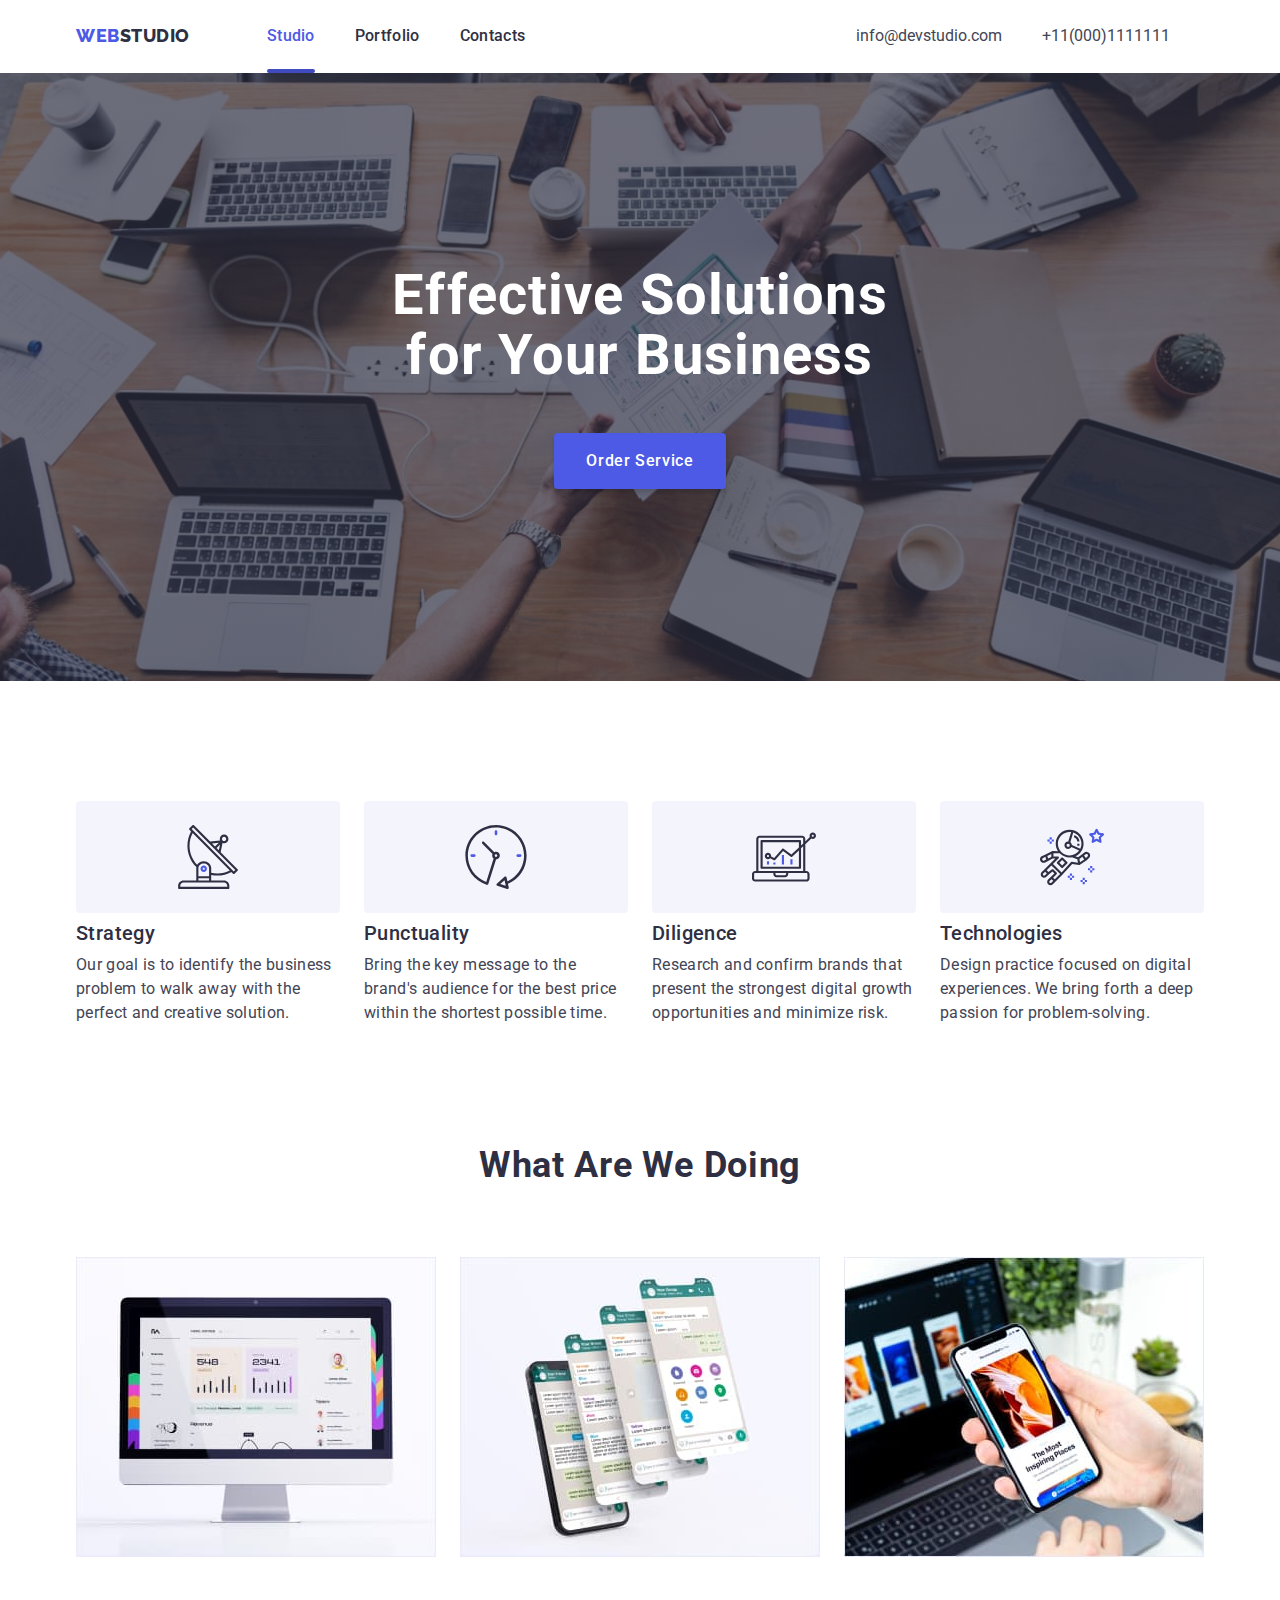
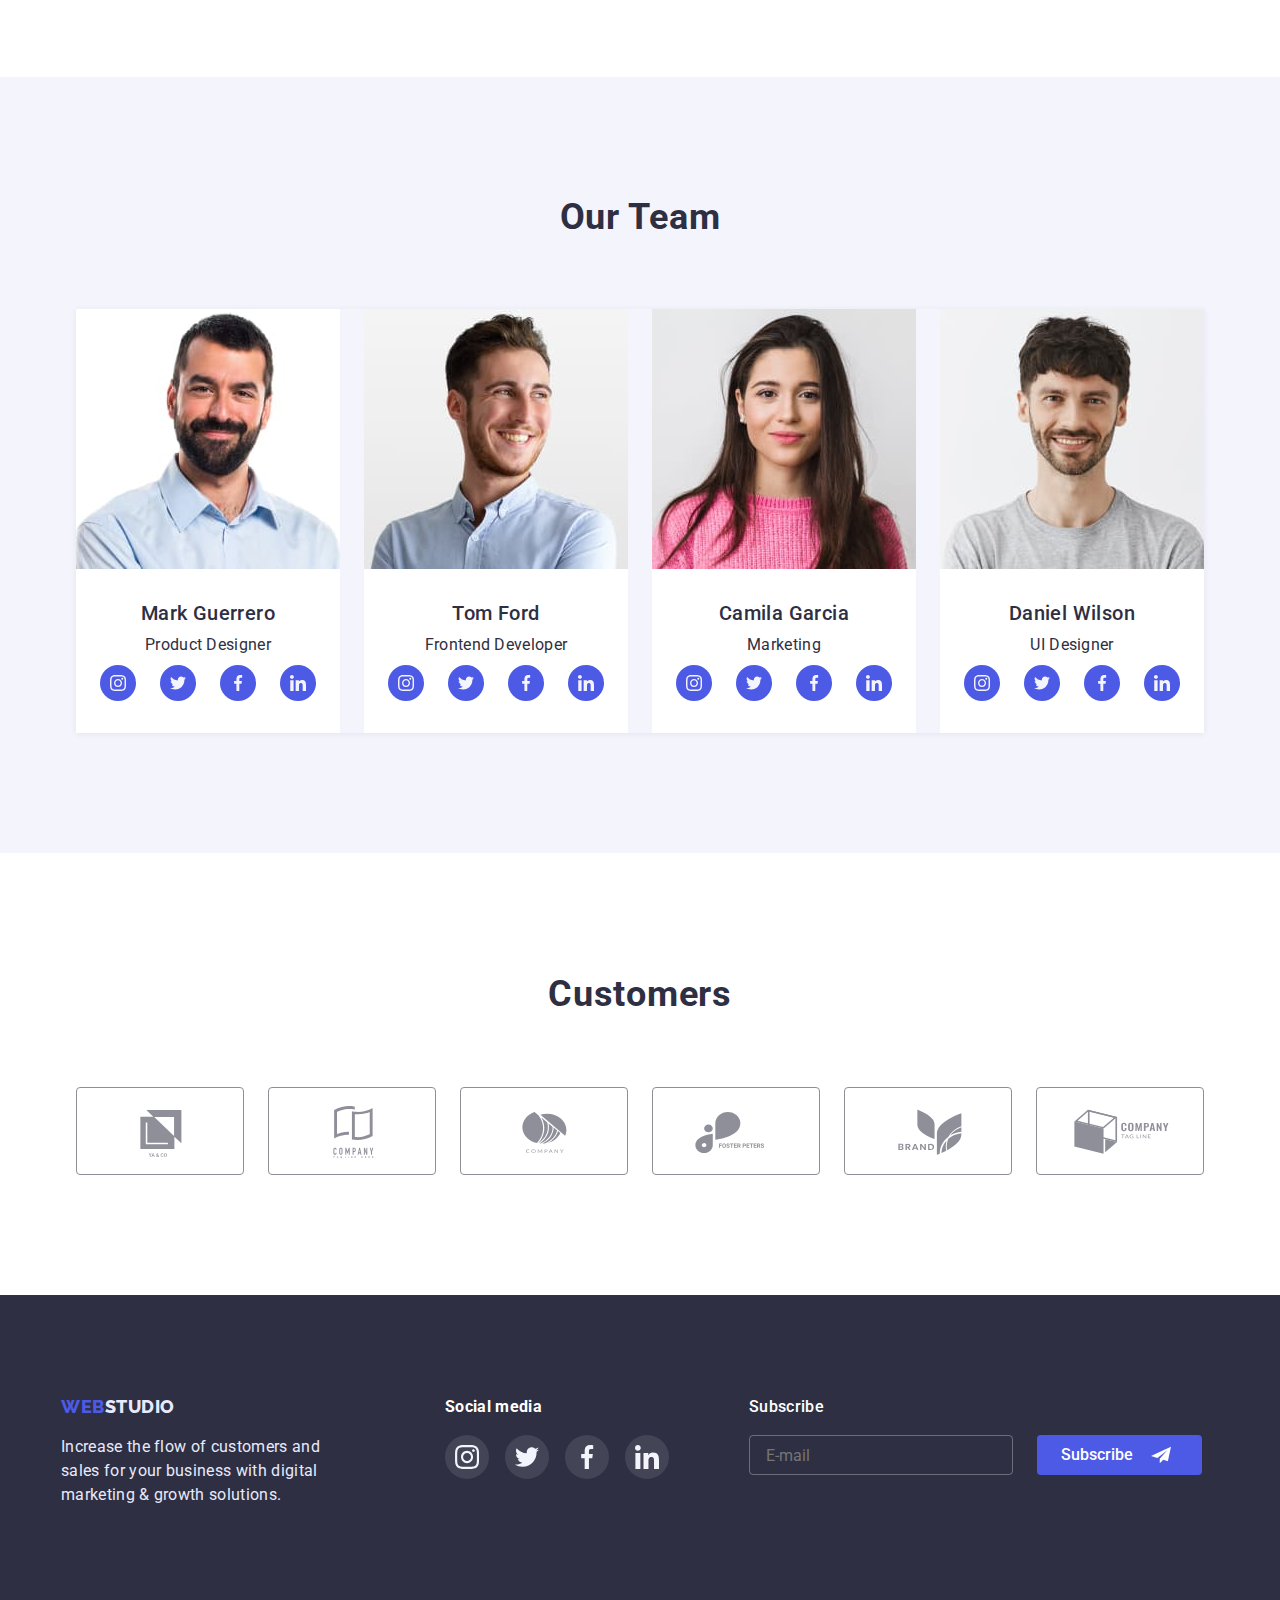
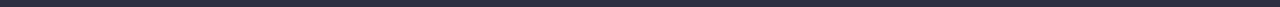
==== index.html @ 926c933f "Fixed repositories" ====
<!DOCTYPE html>
<html lang="en">
  <head>
    <meta charset="UTF-8" />
    <meta http-equiv="X-UA-Compatible" content="IE=edge" />
    <meta name="viewport" content="width=device-width, initial-scale=1.0" />
    <title>WebStudio</title>
    <link
      href="https://fonts.googleapis.com/css2?family=Raleway:wght@800&family=Roboto:wght@400;500;700;900&display=swap"
      rel="stylesheet"
    />
    <link
      rel="stylesheet"
      href="https://cdn.jsdelivr.net/npm/modern-normalize@1.1.0/modern-normalize.min.css"
    />
    <link rel="stylesheet" href="./css/style.css" />
  </head>
  <body class="body">
    <header class="header">
      <div class="container header-container">
        <a class="logo link" href="./index.html"
          >WEB<span class="logo-dark">STUDIO</span></a
        >
        <nav class="nav">
          <ul class="nav-list list">
            <li class="nav-item current-page">
              <a class="nav-link link" href="./index.html">Studio</a>
            </li>
            <li class="nav-item">
              <a class="nav-link link" href="./portfolio.html">Portfolio</a>
            </li>
            <li class="nav-item">
              <a class="nav-link link" href="#">Contacts</a>
            </li>
          </ul>
        </nav>
        <ul class="contact-list list">
          <li class="contact-item">
            <a class="contact-link link" href="mailto:info@devstudio.com"
              >info@devstudio.com</a
            >
          </li>
          <li class="contact-item">
            <a class="contact-link link" href="tel:+11(000)1111111"
              >+11(000)1111111</a
            >
          </li>
        </ul>
      </div>
    </header>
    <main>
      <div class="backdrop is-hidden" data-modal>
        <div class="modal-window">
          <button class="modal-window-close" data-modal-close>
            <svg class="close-icon" width="8px" height="8px">
              <use href="./images/icons.svg#icon-close"></use>
            </svg>
          </button>
          <p class="modal-title">
            Leave your contacts and we will call you back
          </p>
          <form class="modal-form">
            <label class="modal-label"
              >Name<input type="text" name="name" class="modal-input" /><svg
                class="form-icon"
                width="18px"
                height="18px"
              >
                <use href="./images/icons.svg#icon-person"></use>
              </svg>
            </label>
            <label class="modal-label"
              >Phone<input type="phone" name="phone" class="modal-input" />
              <svg class="form-icon" width="18px" height="24px">
                <use href="./images/icons.svg#icon-phone"></use>
              </svg>
            </label>
            <label class="modal-label"
              >Email<input type="email" name="email" class="modal-input" />
              <svg class="form-icon" width="18px" height="24px">
                <use href="./images/icons.svg#icon-mail"></use></svg
            ></label>
            <label>
              Comment
              <textarea
                class="textarea"
                name="comment"
                rows="5"
                placeholder="Text input"
              ></textarea>
            </label>
            <div class="chebox-div">
              <input
                id="user-polisy"
                type="checkbox"
                name="user-polisy"
                class="visually-hidden modal-checbox"
              />
              <label for="user-policy" class="checbox-label">
                <span class="checkbox-icon-wrap">
                <svg class="checkbox-icon" width="16px" height="16px">
                  <use href="./images/icons.svg#icon-check"></use>
                </svg>
              </span>
              <span class="privacy-text">
              I accept the terms and conditions of the&nbsp;<a
              href=""
              class="privacy-link"
              target="_blank"
                  >Privacy Policy</a
                >
              </span>
              </label>
            </div>
            <button type="submit" class="modal-form-button">Send</button>
          </form>
        </div>
      </div>
      <section class="hero">
        <div class="container">
          <h1 class="hero-title">Effective Solutions for Your Business</h1>
          <button class="hero-button" type="button" data-modal-open>
            Order Service
          </button>
        </div>
      </section>
      <section class="features">
        <div class="container">
          <h2 class="features-title visually-hidden">Our features</h2>
          <ul class="features-list list">
            <li class="features-item">
              <div class="features-item-icon">
                <svg class="features-icon-icon" width="64px" height="64px">
                  <use href="./images/icons.svg#icon-antenna"></use>
                </svg>
              </div>
              <h3 class="features-description">Strategy</h3>
              <p class="features-text">
                Our goal is to identify the business problem to walk away with
                the perfect and creative solution.
              </p>
            </li>
            <li class="features-item">
              <div class="features-item-icon">
                <svg class="features-icon-icon" width="64px" height="64px">
                  <use href="./images/icons.svg#icon-clock"></use>
                </svg>
              </div>
              <h3 class="features-description">Punctuality</h3>
              <p class="features-text">
                Bring the key message to the brand's audience for the best price
                within the shortest possible time.
              </p>
            </li>
            <li class="features-item">
              <div class="features-item-icon">
                <svg class="features-icon-icon" width="64px" height="64px">
                  <use href="./images/icons.svg#icon-diagram"></use>
                </svg>
              </div>
              <h3 class="features-description">Diligence</h3>
              <p class="features-text">
                Research and confirm brands that present the strongest digital
                growth opportunities and minimize risk.
              </p>
            </li>
            <li class="features-item">
              <div class="features-item-icon">
                <svg class="features-icon-icon" width="64px" height="64px">
                  <use href="./images/icons.svg#icon-astronaut"></use>
                </svg>
              </div>
              <h3 class="features-description">Technologies</h3>
              <p class="features-text">
                Design practice focused on digital experiences. We bring forth a
                deep passion for problem-solving.
              </p>
            </li>
          </ul>
        </div>
      </section>
      <section class="todo">
        <div class="container">
          <h2 class="todo-title">What are we doing</h2>
          <ul class="todo-list list">
            <li class="todo-item">
              <img
                class="todo-img"
                src="./images/monitor.jpg"
                width="360"
                height="300"
                alt="monitor"
              />
            </li>
            <li class="todo-item">
              <img
                class="todo-img"
                src="./images/phone.jpg"
                width="360"
                height="300"
                alt="phone"
              />
            </li>
            <li class="todo-item">
              <img
                class="todo-img"
                src="./images/hand.jpg"
                width="360"
                height="300"
                alt="hand"
              />
            </li>
          </ul>
        </div>
      </section>
      <section class="team">
        <div class="container">
          <h2 class="team-title">Our Team</h2>
          <ul class="team-list list">
            <li class="team-item">
              <img
                class="team-img"
                src="./images/man.jpg"
                width="264"
                height="260"
                alt="man"
              />
              <div class="team-item-content">
                <h3 class="team-name">Mark Guerrero</h3>
                <p class="team-position">Product Designer</p>
                <ul class="team-soc-list list">
                  <li class="team-soc-item">
                    <a href="" class="team-soc-link link">
                      <svg class="team-soc-icon" width="16px" height="16px">
                        <use href="./images/icons.svg#icon-instagram"></use>
                      </svg>
                    </a>
                  </li>
                  <li class="team-soc-item">
                    <a href="" class="team-soc-link link">
                      <svg class="team-soc-icon" width="16px" height="16px">
                        <use href="./images/icons.svg#icon-twitter"></use>
                      </svg>
                    </a>
                  </li>
                  <li class="team-soc-item">
                    <a href="" class="team-soc-link link">
                      <svg class="team-soc-icon" width="16px" height="16px">
                        <use href="./images/icons.svg#icon-facebook"></use>
                      </svg>
                    </a>
                  </li>
                  <li class="team-soc-item">
                    <a href="" class="team-soc-link link">
                      <svg class="team-soc-icon" width="16px" height="16px">
                        <use href="./images/icons.svg#icon-linkedin"></use>
                      </svg>
                    </a>
                  </li>
                </ul>
              </div>
            </li>
            <li class="team-item">
              <img
                class="team-img"
                src="./images/happyman.jpg"
                width="264"
                height="260"
                alt="happyman"
              />
              <div class="team-item-content">
                <h3 class="team-name">Tom Ford</h3>
                <p class="team-position">Frontend Developer</p>
                <ul class="team-soc-list list">
                  <li class="team-soc-item">
                    <a href="" class="team-soc-link link">
                      <svg class="team-soc-icon" width="16px" height="16px">
                        <use href="./images/icons.svg#icon-instagram"></use>
                      </svg>
                    </a>
                  </li>
                  <li class="team-soc-item">
                    <a href="" class="team-soc-link link">
                      <svg class="team-soc-icon" width="16px" height="16px">
                        <use href="./images/icons.svg#icon-twitter"></use>
                      </svg>
                    </a>
                  </li>
                  <li class="team-soc-item">
                    <a href="" class="team-soc-link link">
                      <svg class="team-soc-icon" width="16px" height="16px">
                        <use href="./images/icons.svg#icon-facebook"></use>
                      </svg>
                    </a>
                  </li>
                  <li class="team-soc-item">
                    <a href="" class="team-soc-link link">
                      <svg class="team-soc-icon" width="16px" height="16px">
                        <use href="./images/icons.svg#icon-linkedin"></use>
                      </svg>
                    </a>
                  </li>
                </ul>
              </div>
            </li>
            <li class="team-item">
              <img
                class="team-img"
                src="./images/woman.jpg"
                width="264"
                height="260"
                alt="happyman"
              />
              <div class="team-item-content">
                <h3 class="team-name">Camila Garcia</h3>
                <p class="team-position">Marketing</p>
                <ul class="team-soc-list list">
                  <li class="team-soc-item">
                    <a href="" class="team-soc-link link">
                      <svg class="team-soc-icon" width="16px" height="16px">
                        <use href="./images/icons.svg#icon-instagram"></use>
                      </svg>
                    </a>
                  </li>
                  <li class="team-soc-item">
                    <a href="" class="team-soc-link link">
                      <svg class="team-soc-icon" width="16px" height="16px">
                        <use href="./images/icons.svg#icon-twitter"></use>
                      </svg>
                    </a>
                  </li>
                  <li class="team-soc-item">
                    <a href="" class="team-soc-link link">
                      <svg class="team-soc-icon" width="16px" height="16px">
                        <use href="./images/icons.svg#icon-facebook"></use>
                      </svg>
                    </a>
                  </li>
                  <li class="team-soc-item">
                    <a href="" class="team-soc-link link">
                      <svg class="team-soc-icon" width="16px" height="16px">
                        <use href="./images/icons.svg#icon-linkedin"></use>
                      </svg>
                    </a>
                  </li>
                </ul>
              </div>
            </li>
            <li class="team-item">
              <img
                class="team-img"
                src="./images/smileman.jpg"
                width="264"
                height="260"
                alt="smileman"
              />
              <div class="team-item-content">
                <h3 class="team-name">Daniel Wilson</h3>
                <p class="team-position">UI Designer</p>
                <ul class="team-soc-list list">
                  <li class="team-soc-item">
                    <a href="" class="team-soc-link link">
                      <svg class="team-soc-icon" width="16px" height="16px">
                        <use href="./images/icons.svg#icon-instagram"></use>
                      </svg>
                    </a>
                  </li>
                  <li class="team-soc-item">
                    <a href="" class="team-soc-link link">
                      <svg class="team-soc-icon" width="16px" height="16px">
                        <use href="./images/icons.svg#icon-twitter"></use>
                      </svg>
                    </a>
                  </li>
                  <li class="team-soc-item">
                    <a href="" class="team-soc-link link">
                      <svg class="team-soc-icon" width="16px" height="16px">
                        <use href="./images/icons.svg#icon-facebook"></use>
                      </svg>
                    </a>
                  </li>
                  <li class="team-soc-item">
                    <a href="" class="team-soc-link link">
                      <svg class="team-soc-icon" width="16px" height="16px">
                        <use href="./images/icons.svg#icon-linkedin"></use>
                      </svg>
                    </a>
                  </li>
                </ul>
              </div>
            </li>
          </ul>
        </div>
      </section>
      <section class="customers">
        <div class="container">
          <h2 class="customers-section-title">Customers</h2>
          <ul class="customers-list list">
            <li class="customers-item">
              <a href="" class="customers-link link">
                <svg class="customers-icon" width="104" height="56">
                  <use href="./images/icons.svg#icon-logo"></use>
                </svg>
              </a>
            </li>
            <li class="customers-item">
              <a href="" class="customers-link link">
                <svg class="customers-icon" width="104" height="56">
                  <use href="./images/icons.svg#icon-logo2"></use>
                </svg>
              </a>
            </li>
            <li class="customers-item">
              <a href="" class="customers-link link">
                <svg class="customers-icon" width="104" height="56">
                  <use href="./images/icons.svg#icon-logo3"></use>
                </svg>
              </a>
            </li>
            <li class="customers-item">
              <a href="" class="customers-link link">
                <svg class="customers-icon" width="104" height="56">
                  <use href="./images/icons.svg#icon-logo4"></use>
                </svg>
              </a>
            </li>
            <li class="customers-item">
              <a href="" class="customers-link link">
                <svg class="customers-icon" width="104" height="56">
                  <use href="./images/icons.svg#icon-logo5"></use>
                </svg>
              </a>
            </li>
            <li class="customers-item">
              <a href="" class="customers-link link">
                <svg class="customers-icon" width="104" height="56">
                  <use href="./images/icons.svg#icon-logo6"></use>
                </svg>
              </a>
            </li>
          </ul>
        </div>
      </section>
    </main>
    <footer class="footer">
      <div class="footer-section container">
        <div class="footer-logo">
          <a class="logo-footer link" href="./index.html"
            >WEB<span class="footer-logo">STUDIO</span></a
          >
          <p class="footer-text">
            Increase the flow of customers and sales for your business with
            digital marketing & growth solutions.
          </p>
        </div>
        <div class="footer-soc-div">
          <p class="footer-soc-text">Social media</p>
          <ul class="footer-soc-list list">
            <li class="footer-soc-item">
              <a href="" class="footer-soc-link link">
                <svg class="footer-soc-icon" width="24px" height="24px">
                  <use href="./images/icons.svg#icon-instagram"></use>
                </svg>
              </a>
            </li>
            <li class="footer-soc-item">
              <a href="" class="footer-soc-link link">
                <svg class="footer-soc-icon" width="24px" height="24px">
                  <use href="./images/icons.svg#icon-twitter"></use>
                </svg>
              </a>
            </li>
            <li class="footer-soc-item">
              <a href="" class="footer-soc-link link">
                <svg class="footer-soc-icon" width="24px" height="24px">
                  <use href="./images/icons.svg#icon-facebook"></use>
                </svg>
              </a>
            </li>
            <li class="footer-soc-item">
              <a href="" class="footer-soc-link link">
                <svg class="footer-soc-icon" width="24px" height="24px">
                  <use href="./images/icons.svg#icon-linkedin"></use>
                </svg>
              </a>
            </li>
          </ul>
        </div>
        <div>
          <p class="footer-modal-title">Subscribe</p>
          <form class="footer-form">
            <input type="text" class="footer-input" placeholder="E-mail" />
            <button type="submit" class="footer-button">
              <span>Subscribe</span
              ><svg class="footer-button-icon" width="24px" height="20px">
                <use href="./images/icons.svg#icon-send"></use>
              </svg>
            </button>
          </form>
        </div>
      </div>
    </footer>
    <script src="modal.js"></script>
  </body>
</html>
---- css/style.css ----
:root {
  --primary-text-color: #2e2f42;
  --secondary-text-color: #434455;
  --white-color: #fff;
  --logo-color: #4d5ae5;
  --second-img-color: #f4f4fd;
  --footer-text-color: #e7e9fc;
  --link-color: #434455;
  --background-light-color: #e5e5e5;
}
body {
  font-family: "Roboto", sans-serif;
  color: var(--primary-text-color);
  background-color: var(--white-color);
}
h1,
h2,
h3,
h4,
h5,
h6,
p {
  margin: 0;
}
ul,
ol {
  margin: 0;
  padding: 0;
}
img {
  display: block;
  max-width: 100%;
  height: auto;
}
.is-hidden {
  visibility: hidden;
  opacity: 0;
  pointer-events: none;
}
.backdrop {
  position: fixed;
  left: 0;
  top: 0;
  width: 100vw;
  height: 100vh;
  background-color: rgba(46, 47, 66, 0.4);
  opacity: 1;
  transition: opacity 250ms cubic-bezier(0.4, 0, 0.2, 1);
}
.backdrop.is-hidden {
  opacity: 0;
  pointer-events: none;
  visibility: hidden;
}
.modal-window {
  position: fixed;
  top: 50%;
  left: 50%;
  transform: translate(-50%, -50%);
  width: 408px;
  height: 584px;
  background-color: #fcfcfc;
  box-shadow: 0px 1px 1px rgba(0, 0, 0, 0.14), 0px 1px 3px rgba(0, 0, 0, 0.12),
    0px 2px 1px rgba(0, 0, 0, 0.2);
  border-radius: 4px;
  transition: color 250ms cubic-bezier(0.4, 0, 0.2, 1);
  padding: 72px 24px 24px 24px;
}

.modal-window-close {
  position: absolute;
  right: 24px;
  top: 24px;
  display: flex;
  justify-content: center;
  align-items: center;
  width: 24px;
  height: 24px;
  fill: black;
  background-color: #e7e9fc;
  border: 1px solid rgba(0, 0, 0, 0.1);
  border-radius: 50%;
  cursor: pointer;
  transition: color 250ms cubic-bezier(0.4, 0, 0.2, 1);
}
.modal-window-close:hover {
  fill: var(--white-color);
  background-color: var(--logo-color);
}
.modal-window-close:focus {
  fill: var(--white-color);
}
.modal-title {
  font-family: Roboto;
  font-size: 16px;
  font-weight: 500;
  line-height: 24px;
  letter-spacing: 0.02em;
  text-align: center;
  color: var(--primary-text-color);
  margin-bottom: 14px;
}
.modal-input {
  width: 360px;
  height: 40px;
  border: 1px solid rgba(33, 33, 33, 0.2);
  border-radius: 4px;
  text-align: center;
  margin-top: 4px;
  margin-bottom: 8px;
}
.modal-input:hover {
  border: 1px solid rgba(77, 90, 229, 1);
}
.modal-label {
  display: block;
  position: relative;
  font-size: 12px;
 
}
.modal-label:hover {
  fill: rgba(77, 90, 229, 1);
}
.modal-label:focus {
  fill: rgba(77, 90, 229,1);
}
.form-icon {
  position: absolute;
  left: 14px;
  top: calc(50% + 4px);
  transform: translateY(-50%);
}
.textarea {
  resize: none;
  width: 360px;
  height: 120px;
  border-radius: 4px;
  border-color: rgba(33, 33, 33, 0.2);
  margin-top: 4px;
  margin-bottom: 16px;

}
.chebox-div {
  display: flex;
  align-items: center;
  gap:6px;
  margin-bottom: 24px;
}
.visually-hidden {
}
.modal-checbox {
}
.checbox-label {
  display: flex;
  align-items: center;
  gap: 8px;
}
.chebox-div:checked + .modal-label .check-icon{
  opacity: 1;
}
.checkbox-icon-wrap {
  position: relative;
  min-width: 16px;
  height: 16px;
  display: inline-block;
  border: 1.25px solid #2e2f42;
  border-radius: 2px;
}
.checkbox-icon {
  position: absolute;
  top: 50%;
  left: 50%;
  transform: translate(-50%, -50%);
  cursor: pointer;
  opacity: 0;
  transition: opacity 250ms cubic-bezier(0.4, 0, 0.2, 1);
}
.privacy-text {
  font-size: 12px;
  line-height: 1.33;
  letter-spacing: 0.04em;
  color: #757575;
}
.privacy-link {
}
.modal-form-button {
  font-family: Roboto;
  font-size: 16px;
  font-weight: 500;
  line-height: 24px;
  letter-spacing: 0.04em;
  text-align: center;
  color: rgba(255, 255, 255, 1);
  width: 169px;
  height: 56px;
  background-color: rgba(77, 90, 229, 1);
  margin: 0 auto;
  display: block;
  border: none;
  border-radius: 4px;
}
.container {
  width: 1158px;
  padding-left: 15px;
  padding-right: 15px;
  margin: 0 auto;
}
.header-container {
  display: flex;
}
.link {
  text-decoration: none;
}
.link:focus {
  color: var(--logo-color);
}
.portfolio-button:focus {
  color: var(--logo-color);
}
.list {
  list-style: none;
}
.header {
  color: var(--primary-text-color);
  background-color: var(--white-color);
  border-bottom: 1px solid var(--white-color);
  box-shadow: 0px 2px 1px rgba(46, 47, 66, 0.08),
    0px 1px 1px rgba(46, 47, 66, 0.16), 0px 1px 6px rgba(46, 47, 66, 0.08);
}
.header li:not(:last-child) {
  margin-right: 40px;
}
.logo {
  font-family: "Raleway", sans-serif;
  font-weight: 800;
  font-size: 18px;
  line-height: calc(24 / 18);
  letter-spacing: 0.03em;
  color: var(--logo-color);
  margin-right: 77px;
  display: flex;
  padding-top: 24px;
  padding-bottom: 24px;
}
.logo-dark {
  color: var(--primary-text-color);
}
.nav {
  margin-right: 331px;
}
.nav-list {
  display: flex;
}
.list {
  padding: 0;
  margin: 0;
}
.nav-item {
  position: relative;
}
.nav-item :hover,
.nav-item :focus {
  color: var(--logo-color);
}
.current-page .nav-link {
  color: var(--logo-color);
}
.current-page::after {
  content: "";
  position: absolute;
  bottom: -1px;
  width: 100%;
  height: 4px;
  background-color: #404bbf;
  border-radius: 2px;
}
.nav-link {
  font-weight: 500;
  font-size: 16px;
  line-height: calc(24 / 16);
  letter-spacing: 0.02em;
  color: var(--primary-text-color);
  display: flex;
  padding-bottom: 24px;
  padding-top: 24px;
  transition: color 250ms cubic-bezier(0.4, 0, 0.2, 1);
}
.contact-list {
  display: flex;
}
.contact-item {
}
.contact-link {
  font-size: 16px;
  line-height: calc(24 / 16);
  color: var(--secondary-text-color);
  display: block;
  padding-top: 24px;
  padding-bottom: 24px;
  transition: color 250ms cubic-bezier(0.4, 0, 0.2, 1);
}
.contact-link:hover,
.contact-link:focus {
  color: var(--logo-color);
  transition: color 250ms cubic-bezier(0.4, 0, 0.2, 1);
}
.hero {
  max-width: 1440px;
  margin-left: auto;
  margin-right: auto;
  background-image: linear-gradient(
      to right,
      rgba(46, 47, 66, 0.7),
      rgba(46, 47, 66, 0.7)
    ),
    url(../images/people-office.jpg);
  background-repeat: no-repeat;
  background-position: center;
  background-size: cover;
  text-align: center;
  padding-top: 192px;
  padding-bottom: 192px;
}
.hero-title {
  font-weight: 700;
  width: 507px;
  font-size: 56px;
  line-height: calc(60 / 56);
  letter-spacing: 0.02em;
  color: var(--white-color);
  margin: 0 auto 48px;
}
.hero-button {
  font-family: "Roboto";
  font-style: normal;
  font-weight: 500;
  font-size: 16px;
  line-height: calc(24 / 16);
  letter-spacing: 0.04em;
  color: var(--white-color);
  background-color: var(--logo-color);
  border: none;
  cursor: pointer;
  border-radius: 4px;
  padding: 16px 32px;
  display: inline-block;
  box-shadow: 0px 4px 4px 0px rgba(0, 0, 0, 0.15);
  transition: background-color 250ms cubic-bezier(0.4, 0, 0.2, 1);
}
.hero-button:hover {
  background-color: #404bbf;
  box-shadow: 0px 4px 4px 0px rgba(0, 0, 0, 0.15);
}
.hero-button:focus {
  background-color: #404bbf;
  box-shadow: 0px 4px 4px 0px rgba(0, 0, 0, 0.15);
}
.features {
  color: var(--white-color);
  padding-bottom: 120px;
  padding-top: 120px;
}
.features-title {
  color: var(--primary-text-color);
}

.features-list {
  display: flex;
}
.features-list li:not(:last-child) {
  margin-right: 24px;
}
.features-item {
  color: var(--second-img-color);
  width: 264px;
}
.features-item-icon {
  height: 112px;
  display: flex;
  justify-content: center;
  align-items: center;
  margin-bottom: 8px;
  border-radius: 4px;
  background: #f4f4fd;
}
.features-description {
  font-weight: 500;
  font-size: 20px;
  line-height: calc(24 / 20);
  letter-spacing: 0.02em;
  color: var(--primary-text-color);
  margin-top: 0;
  margin-bottom: 8px;
}
.features-text {
  font-size: 16px;
  line-height: calc(24 / 16);
  letter-spacing: 0.02em;
  color: var(--secondary-text-color);
}
.todo {
  color: var(--second-img-color);
  padding-bottom: 120px;
}
.todo-title {
  font-weight: 700;
  font-size: 36px;
  line-height: calc(40 / 36);
  letter-spacing: 0.02em;
  text-transform: capitalize;
  color: var(--primary-text-color);
  text-align: center;
  margin-bottom: 72px;
}
.todo-list {
  display: flex;
  justify-content: space-between;
}
.todo-item {
}
.todo-img {
}
.team {
  background-color: var(--second-img-color);
  padding: 120px 0;
}
.team-title {
  font-size: 36px;
  font-weight: 700;
  line-height: calc(40 / 36);
  text-align: center;
  letter-spacing: 0.02em;
  text-transform: capitalize;
  color: var(--primary-text-color);
  margin-bottom: 72px;
}
.team-item-content {
  padding: 32px 16px;
  flex-direction: column;
  text-align: center;
}
.team-list {
  display: flex;
  justify-content: space-between;
  box-shadow: 0px 2px 1px 0px rgba(46, 47, 66, 0.08);
  box-shadow: 0px 1px 1px 0px rgba(46, 47, 66, 0.16);
  box-shadow: 0px 1px 6px 0px rgba(46, 47, 66, 0.08);
}
.team-item {
  background-color: var(--white-color);
}
.team-img {
}
.team-name {
  font-weight: 500;
  font-size: 20px;
  line-height: calc(24 / 20);
  letter-spacing: 0.02em;
  margin-bottom: 8px;
}
.team-position {
  font-size: 16px;
  line-height: calc(24 / 16);
  letter-spacing: 0.02em;
  margin-bottom: 8px;
}
.team-soc-list {
  display: flex;
  justify-content: center;
  gap: 24px;
}
.team-soc-list:not(:last-child) {
  margin-right: var(--card-set-gap);
}
.team-soc-item {
  height: 36px;
  width: 36px;
}
.team-soc-link {
  width: 100%;
  height: 100%;
  border-radius: 50%;
  display: flex;
  align-items: center;
  justify-content: center;
  background-color: #4d5ae5;
  transition: background-color 250ms cubic-bezier(0.4, 0, 0.2, 1);
}
.team-soc-link:hover,
.team-soc-link:focus {
  background-color: #404bbf;
}
.team-soc-icon {
  fill: #f4f4fd;
}
.customers {
  padding-top: 120px;
  padding-bottom: 120px;
}
.customers-section-title {
  font-family: Roboto;
  font-size: 36px;
  font-weight: 700;
  line-height: 42px;
  letter-spacing: 0.02em;
  text-align: center;
  margin-bottom: 72px;
  text-transform: capitalize;
}
.customers-list {
  display: flex;
  gap: 24px;
}
.customers-item {
  width: calc((100%-120px) / 6);
  height: 88px;
}
.customers-link {
  display: flex;
  justify-content: center;
  align-items: center;
  width: 168px;
  height: 88px;
  border: 1px solid #8e8f99;
  border-radius: 4px;
  fill: #8e8f99;
  transition: border-color 250ms cubic-bezier(0.4, 0, 0.2, 1),
    fill 250ms cubic-bezier(0.4, 0, 0.2, 1);
}
.customers-link:hover,
.customers-link:focus {
  fill: var(--logo-color);
  border-color: var(--logo-color);
}
.customers-icon {
}

.portfolio {
  padding-top: 96px;
  padding-bottom: 120px;
}
.portfolio-title {
}
.portfolio-list {
  display: flex;
  justify-content: center;
  margin-bottom: 72px;
  gap: 24px;
}
.portfolio-item {
}
.portfolio-button {
  font-weight: 500;
  font-family: inherit;
  font-size: 16px;
  line-height: calc(24 / 16);
  text-align: center;
  letter-spacing: 0.04em;
  color: var(--logo-color);
  padding: 12px 24px;
  background: var(--second-img-color);
  border: 1px solid #e7e9fc;
  border-radius: 4px;
  cursor: pointer;
  transition: background-color 250ms cubic-bezier(0.4, 0, 0.2, 1),
    color 250ms cubic-bezier(0.4, 0, 0.2, 1),
    border-color 250ms cubic-bezier(0.4, 0, 0.2, 1),
    box-shadow 250ms cubic-bezier(0.4, 0, 0.2, 1);
}
.portfolio-button:hover,
.portfolio-button:focus {
  color: var(--second-img-color);
  background-color: var(--logo-color);
  border-color: transparent;
  box-shadow: 0px 3px 1px rgba(0, 0, 0, 0.1), 0px 2px 1px rgba(0, 0, 0, 0.08),
    0px 2px 2px rgba(0, 0, 0, 0.12);
}
.cards-list {
  display: flex;
  flex-wrap: wrap;
  row-gap: 48px;
  column-gap: 24px;
}
.cards-item {
  border-top: 0;
  transition: box-shadow 250ms cubic-bezier(0.4, 0, 0.2, 1);
}
.cards-item:hover {
  box-shadow: 0px 2px 6px 0px rgba(46, 47, 66, 0.16);
}
.cards-link {
  display: block;
  box-shadow: 0px 1px 6px rgba(46, 47, 66, 0.08);
  transition: box-shadow 250ms cubic-bezier(0.4, 0, 0.2, 1);
}
.cards-link:hover, .cards-link:focus {
  box-shadow: 0px 1px 6px rgba(46, 47, 66, 0.08),
    0px 1px 1px rgba(46, 47, 66, 0.16), 0px 2px 1px rgba(46, 47, 66, 0.08);
}

.cards-img-container {
  position: relative;
  overflow: hidden;
}
.cards-img-overlay {
  font-family: Roboto;
  font-size: 16px;
  font-weight: 400;
  line-height: 24px;
  letter-spacing: 0.02em;
  text-align: left;
  position: absolute;
  height: 100%;
  padding: 40px 32px;
  left: 0;
  transform: translateY(0);
  background-color: #4d5ae5;
  transition: transform 250ms cubic-bezier(0.4, 0, 0.2, 1);
}
.cards-link:hover .cards-img-overlay {
  transform: translateY(-100%);
}
.cards-link:focus .cards-img-overlay {
  transform: translateY(-100%);
}

.cards-img-overlay p {
  color: var(--second-img-color);
}
.cards-item-content {
  padding: 32px 16px;
  border: 0.5px solid #f4f4fd;
}
.cards-img {
  max-height: 300px;
}
.cards-header {
  font-weight: 700;
  font-size: 20px;
  line-height: calc(24 / 20);
  letter-spacing: 0.02em;
  color: var(--primary-text-color);
  margin-bottom: 8px;
}
.cards-text {
  color: var(--link-color);
  font-size: 16px;
  line-height: calc(24 / 16);
  letter-spacing: 0.02em;
}
.footer {
  background-color: var(--primary-text-color);
}
.footer-section {
  display: flex;
  padding: 100px 0;
}
.logo-footer {
  font-family: "Raleway", sans-serif;
  font-weight: 800;
  font-size: 18px;
  line-height: calc(24 / 18);
  letter-spacing: 0.03em;
  color: var(--logo-color);
}
.footer-logo {
  margin-right: 120px;
  color: var(--footer-text-color);
}
.footer-text {
  font-size: 16px;
  line-height: calc(24 / 16);
  letter-spacing: 0.02em;
  color: var(--footer-text-color);
  width: 264px;
  margin-top: 16px;
}
.footer-soc-div {
  display: inline-block;
}
.footer-soc-div .footer-soc-div:not(:last-child) {
  margin-right: 16px;
}
.footer-soc-text {
  margin-bottom: 16px;
  font-size: 16px;
  font-weight: 700;
  line-height: 24px;
  letter-spacing: 0.02em;
  text-align: left;
  color: rgba(255, 255, 255, 1);
}
.footer-soc-list {
  display: flex;
  justify-content: center;
  gap: 16px;
  margin-right: 80px;

}
.footer-soc-icon {
  fill: #f4f4fd;
}
.footer-soc-item {
  width: 44px;
  height: 44px;
}
.footer-soc-link {
  width: 100%;
  height: 100%;
  background-color: rgba(255, 255, 255, 0.1);
  border-radius: 50%;
  display: flex;
  align-items: center;
  justify-content: center;
  transition: background-color 250ms cubic-bezier(0.4, 0, 0.2, 1);
}
.footer-soc-link:hover,
.footer-soc-link:focus {
  background-color: #31d0aa;
}
.footer-form {
  display: flex;
}
.footer-modal-title {
  font-family: Roboto;
  font-size: 16px;
  font-weight: 500;
  line-height: 24px;
  letter-spacing: 0.02em;
  text-align: left;
  color: rgba(255, 255, 255, 1);
  padding-bottom: 16px;
}
.footer-input {
  width: 264px;
  height: 40px;
  margin-right: 24px;
  padding: 8px 16px;
  background-color: transparent;
  border: 1px solid rgba(255, 255, 255, 0.3);
  border-radius: 4px;
}
.footer-button {
  display: flex;
  align-items: center;
  font-family: Roboto;
  font-size: 16px;
  font-weight: 500;
  line-height: 24px;
  letter-spacing: 4%;
  color: rgba(255, 255, 255, 1);
  background-color: rgba(77, 90, 229, 1);
  border-radius: 4px;
  width: 165px;
  height: 40px;
  border: none;
  padding: 8px 24px;
}
.footer-button-icon {
fill: rgb(255, 255, 255);
margin-left: 16px;
}
/*приховуємо заголовки*/
.visually-hidden {
  position: absolute;
  white-space: nowrap;
  width: 1px;
  height: 1px;
  overflow: hidden;
  border: 0;
  padding: 0;
  clip: rect(0 0 0 0);
  clip-path: inset(50%);
  margin: -1px;
}
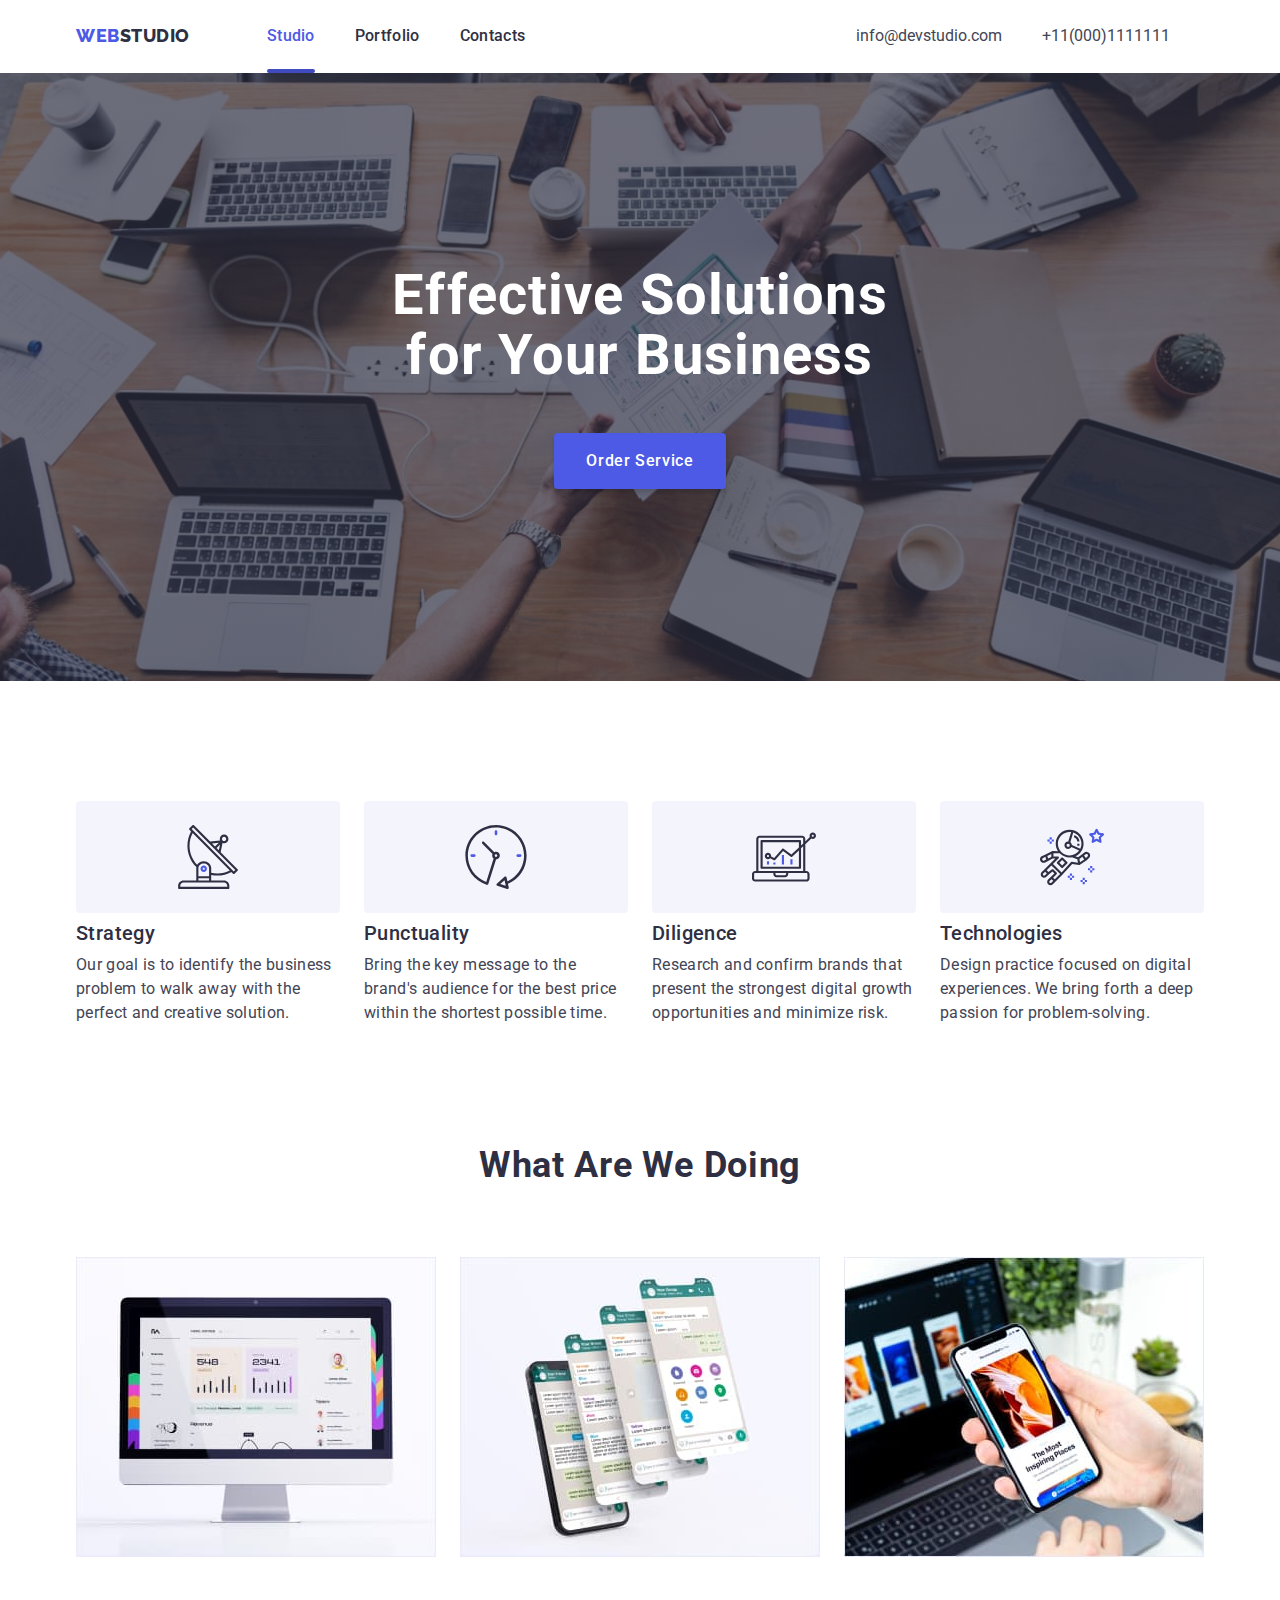
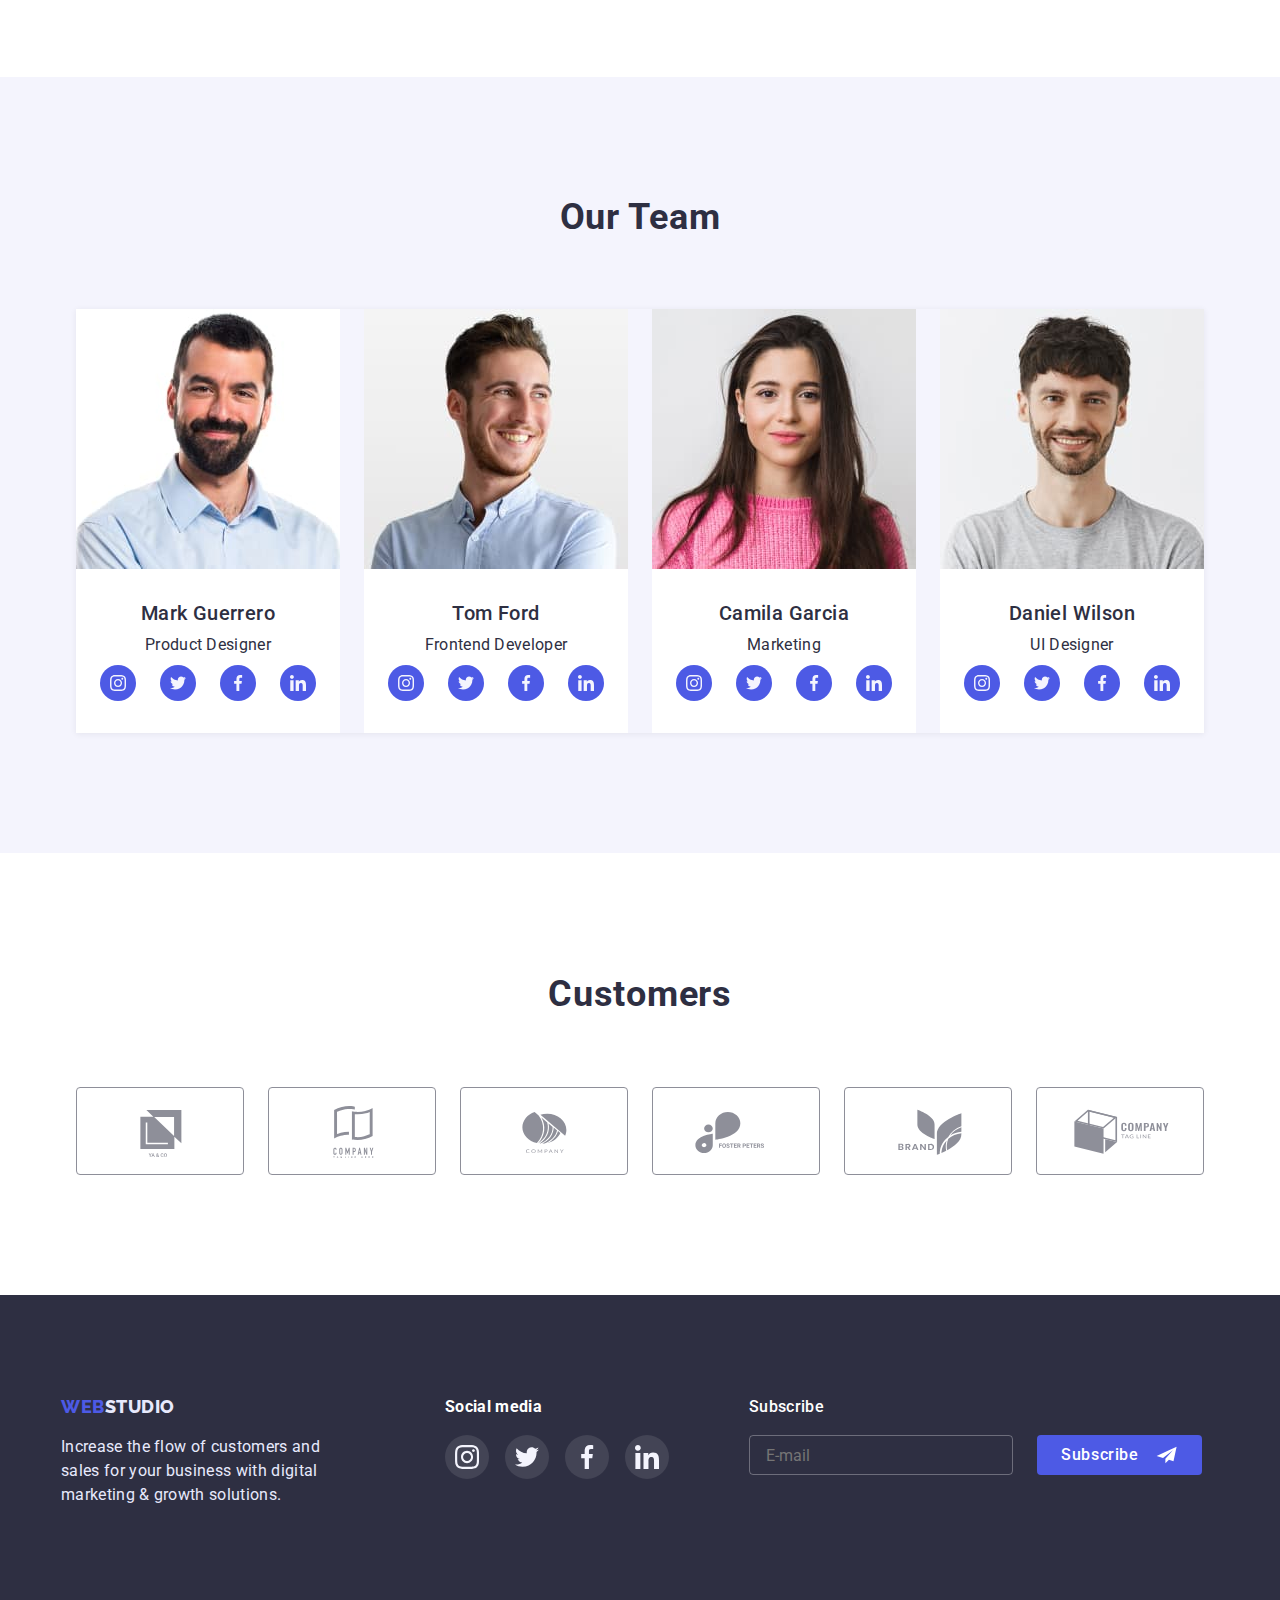
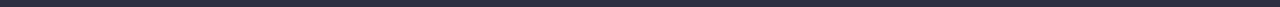
==== commit cb405a66: "Add button-modal hoover" ====
--- a/index.html
+++ b/index.html
@@ -70,7 +70,7 @@
               </svg>
             </label>
             <label class="modal-label"
-              >Phone<input type="phone" name="phone" class="modal-input" />
+              >Phone<input type="tel" name="phone" class="modal-input" />
               <svg class="form-icon" width="18px" height="24px">
                 <use href="./images/icons.svg#icon-phone"></use>
               </svg>
@@ -80,7 +80,7 @@
               <svg class="form-icon" width="18px" height="24px">
                 <use href="./images/icons.svg#icon-mail"></use></svg
             ></label>
-            <label>
+            <label class="modal-label">
               Comment
               <textarea
                 class="textarea"
--- a/css/style.css
+++ b/css/style.css
@@ -89,6 +89,7 @@
 }
 .modal-window-close:focus {
   fill: var(--white-color);
+  background-color: var(--logo-color);
 }
 .modal-title {
   font-family: Roboto;
@@ -105,24 +106,27 @@
   height: 40px;
   border: 1px solid rgba(33, 33, 33, 0.2);
   border-radius: 4px;
-  text-align: center;
   margin-top: 4px;
-  margin-bottom: 8px;
-}
-.modal-input:hover {
+  padding-left: 38px;
+}
+.modal-input:hover,
+.modal-input:focus {
   border: 1px solid rgba(77, 90, 229, 1);
+}
+.modal-input:focus {
+  fill: rgba(77, 90, 229, 1);
 }
 .modal-label {
   display: block;
   position: relative;
   font-size: 12px;
- 
+  margin-bottom: 8px;
 }
 .modal-label:hover {
   fill: rgba(77, 90, 229, 1);
 }
 .modal-label:focus {
-  fill: rgba(77, 90, 229,1);
+  fill: rgba(77, 90, 229, 1);
 }
 .form-icon {
   position: absolute;
@@ -130,23 +134,29 @@
   top: calc(50% + 4px);
   transform: translateY(-50%);
 }
+
 .textarea {
+  font-family: Roboto;
+  font-size: 12px;
+  font-weight: 400;
+  line-height: 16px;
+  letter-spacing: 0.04em;
+  text-align: left;
   resize: none;
   width: 360px;
   height: 120px;
+  display: block;
   border-radius: 4px;
   border-color: rgba(33, 33, 33, 0.2);
   margin-top: 4px;
-  margin-bottom: 16px;
-
+  padding-left: 16px;
+  color: rgba(117, 117, 117, 0.5);
 }
 .chebox-div {
   display: flex;
   align-items: center;
-  gap:6px;
+  gap: 6px;
   margin-bottom: 24px;
-}
-.visually-hidden {
 }
 .modal-checbox {
 }
@@ -154,8 +164,9 @@
   display: flex;
   align-items: center;
   gap: 8px;
-}
-.chebox-div:checked + .modal-label .check-icon{
+  margin-top: 4px;
+}
+.chebox-div:checked + .modal-label .check-icon {
   opacity: 1;
 }
 .checkbox-icon-wrap {
@@ -184,7 +195,7 @@
 .privacy-link {
 }
 .modal-form-button {
-  font-family: Roboto;
+  font-family: Roboto sans-serif;
   font-size: 16px;
   font-weight: 500;
   line-height: 24px;
@@ -198,6 +209,15 @@
   display: block;
   border: none;
   border-radius: 4px;
+  cursor: pointer;
+}
+.modal-form-button:hover {
+  background-color: #404bbf;
+  box-shadow: 0px 4px 4px 0px rgba(0, 0, 0, 0.15);
+}
+.modal-form-button:focus {
+  background-color: #404bbf;
+  box-shadow: 0px 4px 4px 0px rgba(0, 0, 0, 0.15);
 }
 .container {
   width: 1158px;
@@ -593,7 +613,8 @@
   box-shadow: 0px 1px 6px rgba(46, 47, 66, 0.08);
   transition: box-shadow 250ms cubic-bezier(0.4, 0, 0.2, 1);
 }
-.cards-link:hover, .cards-link:focus {
+.cards-link:hover,
+.cards-link:focus {
   box-shadow: 0px 1px 6px rgba(46, 47, 66, 0.08),
     0px 1px 1px rgba(46, 47, 66, 0.16), 0px 2px 1px rgba(46, 47, 66, 0.08);
 }
@@ -695,7 +716,6 @@
   justify-content: center;
   gap: 16px;
   margin-right: 80px;
-
 }
 .footer-soc-icon {
   fill: #f4f4fd;
@@ -729,7 +749,7 @@
   letter-spacing: 0.02em;
   text-align: left;
   color: rgba(255, 255, 255, 1);
-  padding-bottom: 16px;
+  margin-bottom: 16px;
 }
 .footer-input {
   width: 264px;
@@ -739,6 +759,7 @@
   background-color: transparent;
   border: 1px solid rgba(255, 255, 255, 0.3);
   border-radius: 4px;
+  color: #fff;
 }
 .footer-button {
   display: flex;
@@ -747,7 +768,7 @@
   font-size: 16px;
   font-weight: 500;
   line-height: 24px;
-  letter-spacing: 4%;
+  letter-spacing: 0.04em;
   color: rgba(255, 255, 255, 1);
   background-color: rgba(77, 90, 229, 1);
   border-radius: 4px;
@@ -757,8 +778,8 @@
   padding: 8px 24px;
 }
 .footer-button-icon {
-fill: rgb(255, 255, 255);
-margin-left: 16px;
+  fill: rgb(255, 255, 255);
+  margin-left: 16px;
 }
 /*приховуємо заголовки*/
 .visually-hidden {
